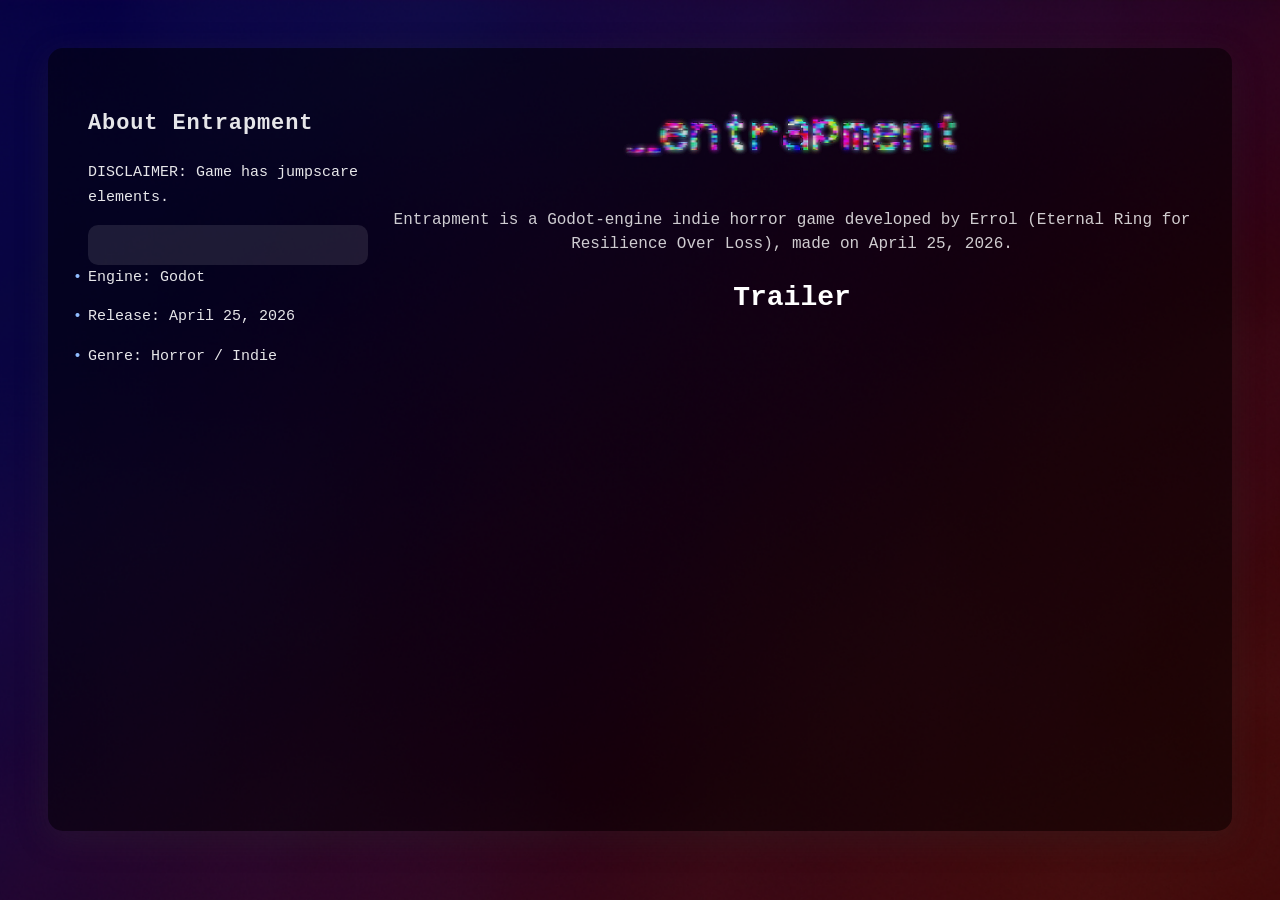
==== index.html @ 2b3b22fa "Rename test.html to index.html" ====
<!DOCTYPE html>
<html lang="en-US">
<head>
  <meta charset="UTF-8">
  <title>Entrapment</title>
  <link rel="icon" type="image/png" href="images/favicon.png">
  <style>
    .watermark-png {
      position: fixed;
      top: 0;
      left: 0;
      right: 0;
      bottom: 0;
      width: 100vw;
      height: 100vh;
      object-fit: cover;
      z-index: -1;
      pointer-events: none;
      opacity: 1;
    }
    body {
      font-family: sans-serif;
      padding: 40px;
      line-height: 1.6;
      background: transparent;
    }
    .center-frame {
      display: grid;
      grid-template-columns: 280px minmax(0, 1fr);
      gap: 24px;
      max-width: 1200px;
      margin: 0 auto 40px;
      align-items: start;
      background: rgba(0, 0, 0, 0.5);
      border-radius: 15px;
      padding: 40px;
      text-align: center;
      z-index: 10;
      box-shadow: 0 8px 32px rgba(46, 46, 46, 0.3);
    }
    .left-panel {
      background: transparent;
      border-radius: 0;
      padding: 0;
      color: rgba(255, 255, 255, 0.9);
      box-shadow: none;
      text-align: left;
    }
    .left-panel h2 {
      margin-top: 22;
      font-family: 'Courier New', monospace;
      font-size: 22px;
      letter-spacing: 0.04em;
    }
    .left-panel p,
    .left-panel li {
      font-family: 'Courier New', monospace;
      font-size: 15px;
      line-height: 1.7;
      margin: 0 0 14px 0;
    }
    .left-panel ul {
      list-style: none;
      padding: 0;
      margin: 0;
    }
    .left-panel li::before {
      content: '•';
      color: #8fbcff;
      display: inline-block;
      width: 1em;
      margin-left: -1em;
    }
    .center-frame::-webkit-scrollbar {
      width: 0;
      height: 0;
      display: none;
    }
    .center-frame .logo {
      width: 500px;
      height: 100px;
      margin: 0 auto 20px;
      background-size: contain;
      background-repeat: no-repeat;
      background-position: center;
      border-radius: 10px;
      display: flex;
      align-items: center;
      justify-content: center;
      font-size: 14px;
      color: rgba(255, 255, 255, 0.6);
    }
    .center-frame .title {
      color: white;
      font-family: 'Courier New', monospace;
      font-size: 28px;
      font-weight: bold;
      margin: 0 0 15px 0;
    }
    .center-frame .description {
      color: rgba(255, 255, 255, 0.8);
      font-family: 'Courier New', monospace;
      font-size: 16px;
      line-height: 1.5;
      margin-bottom: 20px;
    }
    .center-frame .video-container {
      position: relative;
      width: 100%;
      padding-bottom: 56.25%;
      height: 0;
      overflow: hidden;
      margin-top: 20px;
    }
    .center-frame .video-container iframe {
      position: absolute;
      top: 0;
      left: 0;
      width: 100%;
      height: 100%;
      border-radius: 10px;
    }
    #developers {
      display: flex;
      flex-direction: column;
      align-items: center;
      gap: 10px;
      padding: 20px;
      background: rgba(255, 255, 255, 0.1);
      border-radius: 10px;
      max-height: 150px;
      overflow-y: auto;
      width: 100%;
      box-sizing: border-box;
    }
    #developers-title {
      width: 100%;
      text-align: center;
      color: rgba(255, 255, 255, 0.85);
      font-family: 'Courier New', monospace;
      font-size: 14px;
      margin-bottom: 10px;
    }
    #developer-avatars {
      display: flex;
      flex-wrap: wrap;
      justify-content: center;
      gap: 8px;
      width: 100%;
    }
    .developer-avatar {
      width: 52px;
      height: 52px;
      border-radius: 50%;
      object-fit: cover;
      cursor: pointer;
      border: 2px solid rgba(255, 255, 255, 0.18);
      transition: transform 0.2s ease, border-color 0.2s ease;
    }
    .developer-avatar:hover {
      transform: scale(1.08);
      border-color: rgba(255, 255, 255, 0.9);
    }
    #developers::-webkit-scrollbar {
      width: 8px;
    }
    #developers::-webkit-scrollbar-thumb {
      background: rgba(255, 255, 255, 0.15);
      border-radius: 4px;
    }
  </style>
</head>
<body>
  <script src="load.js"></script>
  <script>
    LoadDevs('errol-nation'); // #Disclaimer this is our group's Github organization, if you rename the group please remember to change this or else it will break.
  </script>
  <img src="images\bg.png" class="watermark-png" alt="Watermark">
  <div class="center-frame">
    <aside class="left-panel">
      <h2>About Entrapment</h2>
      <p>DISCLAIMER: Game has jumpscare elements.</p>
      <ul>
        <div id="developers"></div>
        <li>Engine: Godot</li>
        <li>Release: April 25, 2026</li>
        <li>Genre: Horror / Indie</li>
      </ul>
    </aside>
    <div class="main-content">
      <div class="logo" style="background-image: url('images/ic.png');"></div>
      <p class="description">Entrapment is a Godot-engine indie horror game developed by Errol (Eternal Ring for Resilience Over Loss), made on April 25, 2026.</p>
      <h1 class="title">Trailer</h1>
      <div class="video-container">
        <iframe src="https://www.youtube.com/embed/p1dZS8idrPg" frameborder="0" allow="accelerometer; autoplay; clipboard-write; encrypted-media; gyroscope; picture-in-picture" allowfullscreen></iframe>
      </div>
    </div>
  </div>
</body>
</html>
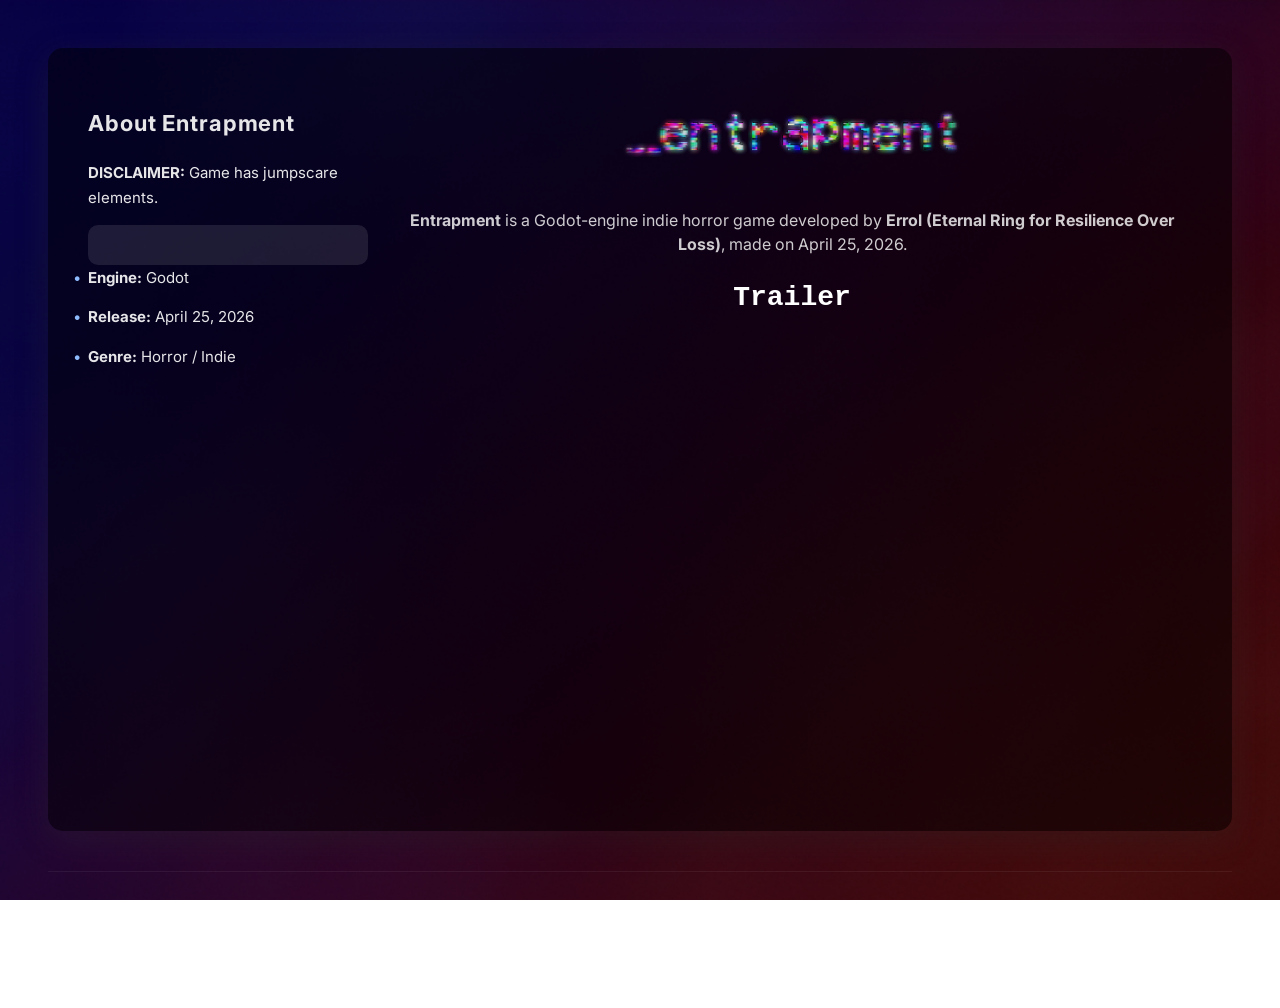
==== commit c17858ea: "small revamp" ====
--- a/index.html
+++ b/index.html
@@ -2,172 +2,20 @@
 <html lang="en-US">
 <head>
   <meta charset="UTF-8">
-  <title>Entrapment</title>
+  <title>Entrapment | ERROL</title>
+  <link rel="stylesheet" href="style.css">
+  <link href='https://fonts.googleapis.com/css?family=Inter' rel='stylesheet'>
   <link rel="icon" type="image/png" href="images/favicon.png">
+
+  <!-- meta tags -->
+  <meta name="title" content="Entrapment | ERROL" />
+  <meta name="description" content="Entrapment is a Godot-engine indie horror game developed by Errol (Eternal Ring for Resilience Over Loss), made on April 25, 2026." />
+
+  <!-- discord embed -->
+  <meta name="theme-color" content="#111d5e" />
+
   <style>
-    .watermark-png {
-      position: fixed;
-      top: 0;
-      left: 0;
-      right: 0;
-      bottom: 0;
-      width: 100vw;
-      height: 100vh;
-      object-fit: cover;
-      z-index: -1;
-      pointer-events: none;
-      opacity: 1;
-    }
-    body {
-      font-family: sans-serif;
-      padding: 40px;
-      line-height: 1.6;
-      background: transparent;
-    }
-    .center-frame {
-      display: grid;
-      grid-template-columns: 280px minmax(0, 1fr);
-      gap: 24px;
-      max-width: 1200px;
-      margin: 0 auto 40px;
-      align-items: start;
-      background: rgba(0, 0, 0, 0.5);
-      border-radius: 15px;
-      padding: 40px;
-      text-align: center;
-      z-index: 10;
-      box-shadow: 0 8px 32px rgba(46, 46, 46, 0.3);
-    }
-    .left-panel {
-      background: transparent;
-      border-radius: 0;
-      padding: 0;
-      color: rgba(255, 255, 255, 0.9);
-      box-shadow: none;
-      text-align: left;
-    }
-    .left-panel h2 {
-      margin-top: 22;
-      font-family: 'Courier New', monospace;
-      font-size: 22px;
-      letter-spacing: 0.04em;
-    }
-    .left-panel p,
-    .left-panel li {
-      font-family: 'Courier New', monospace;
-      font-size: 15px;
-      line-height: 1.7;
-      margin: 0 0 14px 0;
-    }
-    .left-panel ul {
-      list-style: none;
-      padding: 0;
-      margin: 0;
-    }
-    .left-panel li::before {
-      content: '•';
-      color: #8fbcff;
-      display: inline-block;
-      width: 1em;
-      margin-left: -1em;
-    }
-    .center-frame::-webkit-scrollbar {
-      width: 0;
-      height: 0;
-      display: none;
-    }
-    .center-frame .logo {
-      width: 500px;
-      height: 100px;
-      margin: 0 auto 20px;
-      background-size: contain;
-      background-repeat: no-repeat;
-      background-position: center;
-      border-radius: 10px;
-      display: flex;
-      align-items: center;
-      justify-content: center;
-      font-size: 14px;
-      color: rgba(255, 255, 255, 0.6);
-    }
-    .center-frame .title {
-      color: white;
-      font-family: 'Courier New', monospace;
-      font-size: 28px;
-      font-weight: bold;
-      margin: 0 0 15px 0;
-    }
-    .center-frame .description {
-      color: rgba(255, 255, 255, 0.8);
-      font-family: 'Courier New', monospace;
-      font-size: 16px;
-      line-height: 1.5;
-      margin-bottom: 20px;
-    }
-    .center-frame .video-container {
-      position: relative;
-      width: 100%;
-      padding-bottom: 56.25%;
-      height: 0;
-      overflow: hidden;
-      margin-top: 20px;
-    }
-    .center-frame .video-container iframe {
-      position: absolute;
-      top: 0;
-      left: 0;
-      width: 100%;
-      height: 100%;
-      border-radius: 10px;
-    }
-    #developers {
-      display: flex;
-      flex-direction: column;
-      align-items: center;
-      gap: 10px;
-      padding: 20px;
-      background: rgba(255, 255, 255, 0.1);
-      border-radius: 10px;
-      max-height: 150px;
-      overflow-y: auto;
-      width: 100%;
-      box-sizing: border-box;
-    }
-    #developers-title {
-      width: 100%;
-      text-align: center;
-      color: rgba(255, 255, 255, 0.85);
-      font-family: 'Courier New', monospace;
-      font-size: 14px;
-      margin-bottom: 10px;
-    }
-    #developer-avatars {
-      display: flex;
-      flex-wrap: wrap;
-      justify-content: center;
-      gap: 8px;
-      width: 100%;
-    }
-    .developer-avatar {
-      width: 52px;
-      height: 52px;
-      border-radius: 50%;
-      object-fit: cover;
-      cursor: pointer;
-      border: 2px solid rgba(255, 255, 255, 0.18);
-      transition: transform 0.2s ease, border-color 0.2s ease;
-    }
-    .developer-avatar:hover {
-      transform: scale(1.08);
-      border-color: rgba(255, 255, 255, 0.9);
-    }
-    #developers::-webkit-scrollbar {
-      width: 8px;
-    }
-    #developers::-webkit-scrollbar-thumb {
-      background: rgba(255, 255, 255, 0.15);
-      border-radius: 4px;
-    }
+    
   </style>
 </head>
 <body>
@@ -179,22 +27,27 @@
   <div class="center-frame">
     <aside class="left-panel">
       <h2>About Entrapment</h2>
-      <p>DISCLAIMER: Game has jumpscare elements.</p>
+      <p><b>DISCLAIMER:</b> Game has jumpscare elements.</p>
       <ul>
         <div id="developers"></div>
-        <li>Engine: Godot</li>
-        <li>Release: April 25, 2026</li>
-        <li>Genre: Horror / Indie</li>
+        <li><b>Engine:</b> Godot</li>
+        <li><b>Release:</b> April 25, 2026</li>
+        <li><b>Genre:</b> Horror / Indie</li>
       </ul>
     </aside>
     <div class="main-content">
       <div class="logo" style="background-image: url('images/ic.png');"></div>
-      <p class="description">Entrapment is a Godot-engine indie horror game developed by Errol (Eternal Ring for Resilience Over Loss), made on April 25, 2026.</p>
+      <p class="description"><b>Entrapment</b> is a Godot-engine indie horror game developed by <b>Errol (Eternal Ring for Resilience Over Loss)</b>, made on April 25, 2026.</p>
       <h1 class="title">Trailer</h1>
       <div class="video-container">
         <iframe src="https://www.youtube.com/embed/p1dZS8idrPg" frameborder="0" allow="accelerometer; autoplay; clipboard-write; encrypted-media; gyroscope; picture-in-picture" allowfullscreen></iframe>
       </div>
     </div>
   </div>
+
+  <footer>
+    <span class="footer-copy">_entrapment</span>
+    <span class="footer-copy2">&copy; 2026 Errol (Eternal Ring for Resilience Over Loss)</span>
+  </footer>
 </body>
 </html>
--- a/style.css
+++ b/style.css
@@ -0,0 +1,184 @@
+.watermark-png {
+      position: fixed;
+      top: 0;
+      left: 0;
+      right: 0;
+      bottom: 0;
+      width: 100vw;
+      height: 100vh;
+      object-fit: cover;
+      z-index: -1;
+      pointer-events: none;
+      opacity: 1;
+    }
+body {
+    font-family: sans-serif;
+    padding: 40px;
+    line-height: 1.6;
+    background: transparent;
+}
+.center-frame {
+    display: grid;
+    grid-template-columns: 280px minmax(0, 1fr);
+    gap: 24px;
+    max-width: 1200px;
+    margin: 0 auto 40px;
+    align-items: start;
+    background: rgba(0, 0, 0, 0.5);
+    border-radius: 15px;
+    padding: 40px;
+    text-align: center;
+    z-index: 10;
+    box-shadow: 0 8px 32px rgba(46, 46, 46, 0.3);
+}
+.left-panel {
+    background: transparent;
+    border-radius: 0;
+    padding: 0;
+    color: rgba(255, 255, 255, 0.9);
+    box-shadow: none;
+    text-align: left;
+}
+.left-panel h2 {
+    margin-top: 22;
+    font-family: Inter;
+    font-size: 22px;
+    letter-spacing: 0.04em;
+}
+.left-panel p,
+.left-panel li {
+    font-family: Inter;
+    font-size: 15px;
+    line-height: 1.7;
+    margin: 0 0 14px 0;
+}
+.left-panel ul {
+    list-style: none;
+    padding: 0;
+    margin: 0;
+}
+.left-panel li::before {
+    content: '•';
+    color: #8fbcff;
+    display: inline-block;
+    width: 1em;
+    margin-left: -1em;
+}
+.center-frame::-webkit-scrollbar {
+    width: 0;
+    height: 0;
+    display: none;
+}
+.center-frame .logo {
+    width: 500px;
+    height: 100px;
+    margin: 0 auto 20px;
+    background-size: contain;
+    background-repeat: no-repeat;
+    background-position: center;
+    border-radius: 10px;
+    display: flex;
+    align-items: center;
+    justify-content: center;
+    font-size: 14px;
+    color: rgba(255, 255, 255, 0.6);
+}
+.center-frame .title {
+    color: white;
+    font-family: 'Courier New', monospace;
+    font-size: 28px;
+    font-weight: bold;
+    margin: 0 0 15px 0;
+}
+.center-frame .description {
+    color: rgba(255, 255, 255, 0.8);
+    font-family: Inter;
+    font-size: 16px;
+    line-height: 1.5;
+    margin-bottom: 20px;
+}
+.center-frame .video-container {
+    position: relative;
+    width: 100%;
+    padding-bottom: 56.25%;
+    height: 0;
+    overflow: hidden;
+    margin-top: 20px;
+}
+.center-frame .video-container iframe {
+    position: absolute;
+    top: 0;
+    left: 0;
+    width: 100%;
+    height: 100%;
+    border-radius: 10px;
+}
+#developers {
+    display: flex;
+    flex-direction: column;
+    align-items: center;
+    gap: 10px;
+    padding: 20px;
+    background: rgba(255, 255, 255, 0.1);
+    border-radius: 10px;
+    max-height: 150px;
+    overflow-y: auto;
+    width: 100%;
+    box-sizing: border-box;
+}
+#developers-title {
+    width: 100%;
+    text-align: center;
+    color: rgba(255, 255, 255, 0.85);
+    font-family: Inter;
+    font-size: 14px;
+    margin-bottom: 10px;
+}
+#developer-avatars {
+    display: flex;
+    flex-wrap: wrap;
+    justify-content: center;
+    gap: 8px;
+    width: 100%;
+}
+.developer-avatar {
+    width: 52px;
+    height: 52px;
+    border-radius: 50%;
+    object-fit: cover;
+    cursor: pointer;
+    border: 2px solid rgba(255, 255, 255, 0.18);
+    transition: transform 0.2s ease, border-color 0.2s ease;
+}
+.developer-avatar:hover {
+    transform: scale(1.08);
+    border-color: rgba(255, 255, 255, 0.9);
+}
+#developers::-webkit-scrollbar {
+    width: 8px;
+}
+#developers::-webkit-scrollbar-thumb {
+    background: rgba(255, 255, 255, 0.15);
+    border-radius: 4px;
+}
+footer {
+    border-top: 1px solid rgba(255,255,255,0.06);
+    padding: 32px 80px;
+    display: flex;
+    align-items: center;
+    justify-content: space-between;
+}
+.footer-copy {
+    font-family: 'Courier New', monospace;
+    font-size: 15px;
+    letter-spacing: 0.04em;
+    margin-right: auto;
+    color: rgba(255,255,255,0.18);
+}
+.footer-copy2 {
+    font-family: Inter;
+    font-size: 15px;
+    letter-spacing: 0.04em;
+    margin-left: auto;
+    color: rgba(255,255,255,0.18);
+}
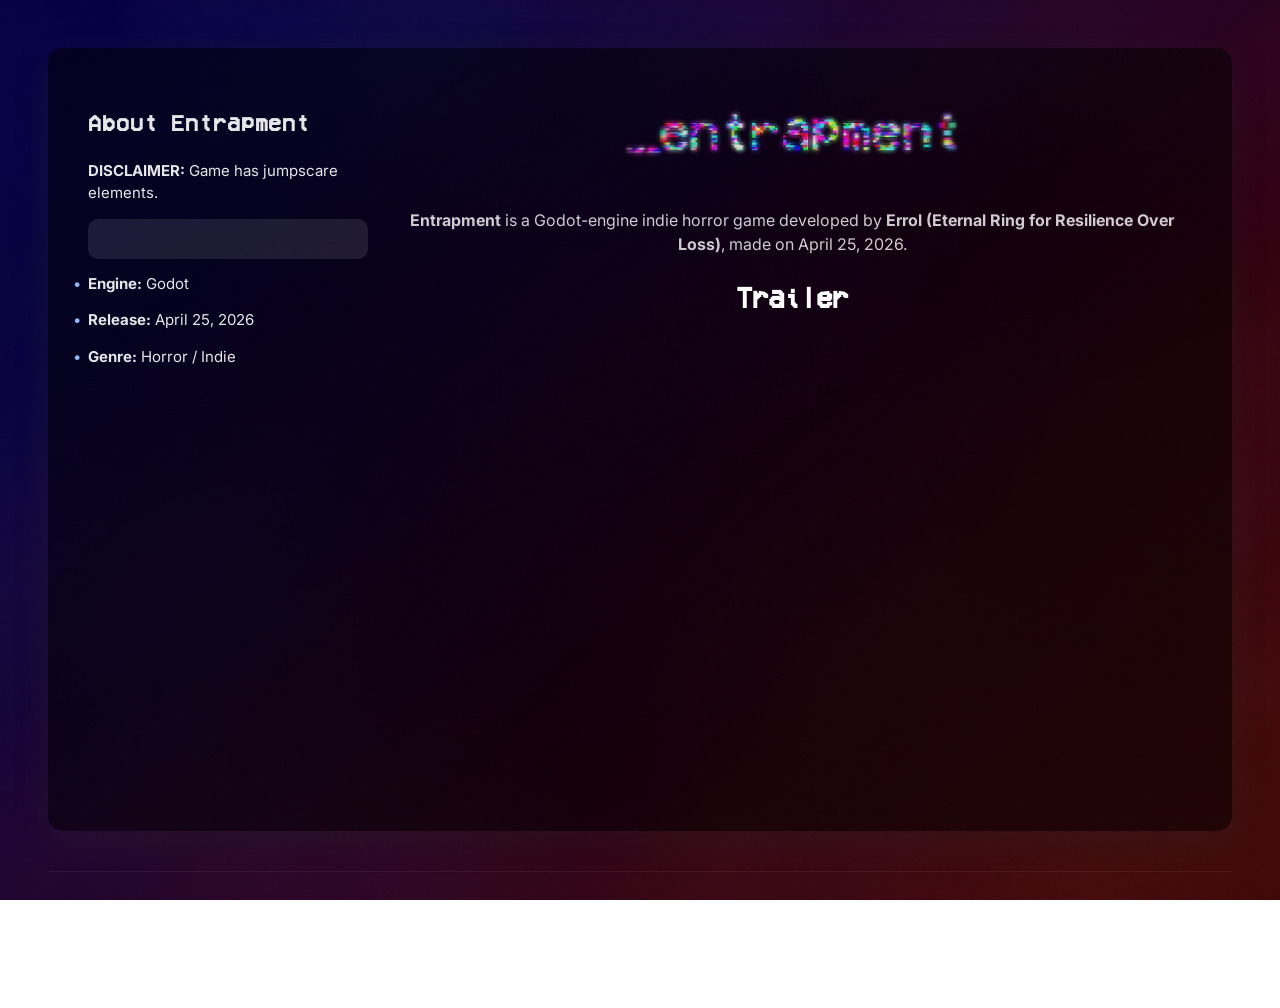
==== commit e4bdfc6c: "font or sum like that" ====
--- a/index.html
+++ b/index.html
@@ -30,6 +30,7 @@
       <p><b>DISCLAIMER:</b> Game has jumpscare elements.</p>
       <ul>
         <div id="developers"></div>
+        <p></p>
         <li><b>Engine:</b> Godot</li>
         <li><b>Release:</b> April 25, 2026</li>
         <li><b>Genre:</b> Horror / Indie</li>
--- a/style.css
+++ b/style.css
@@ -1,3 +1,10 @@
+@font-face {
+    font-family: 'VCR OSD Mono';
+    src: url('fonts/VCR_OSD_MONO.ttf') format('truetype');
+    font-weight: normal;
+    font-style: normal;
+}
+
 .watermark-png {
       position: fixed;
       top: 0;
@@ -41,7 +48,7 @@
 }
 .left-panel h2 {
     margin-top: 22;
-    font-family: Inter;
+    font-family: 'VCR OSD Mono', monospace;
     font-size: 22px;
     letter-spacing: 0.04em;
 }
@@ -49,7 +56,7 @@
 .left-panel li {
     font-family: Inter;
     font-size: 15px;
-    line-height: 1.7;
+    line-height: 1.5;
     margin: 0 0 14px 0;
 }
 .left-panel ul {
@@ -85,7 +92,7 @@
 }
 .center-frame .title {
     color: white;
-    font-family: 'Courier New', monospace;
+    font-family: 'VCR OSD Mono', monospace;
     font-size: 28px;
     font-weight: bold;
     margin: 0 0 15px 0;
@@ -130,7 +137,7 @@
     width: 100%;
     text-align: center;
     color: rgba(255, 255, 255, 0.85);
-    font-family: Inter;
+    font-family: 'VCR OSD Mono', monospace;
     font-size: 14px;
     margin-bottom: 10px;
 }
@@ -169,7 +176,7 @@
     justify-content: space-between;
 }
 .footer-copy {
-    font-family: 'Courier New', monospace;
+    font-family: 'VCR OSD Mono', monospace;
     font-size: 15px;
     letter-spacing: 0.04em;
     margin-right: auto;
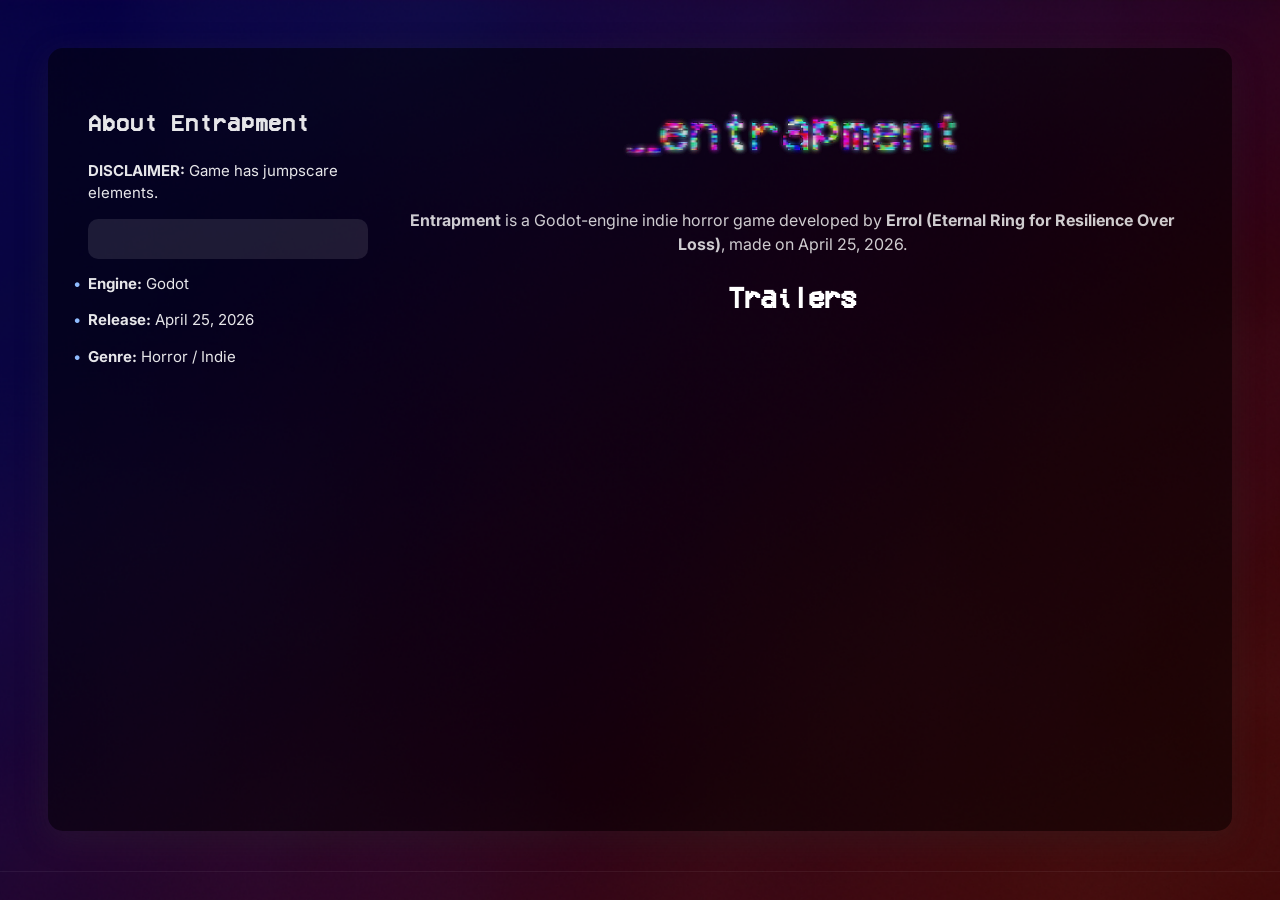
==== commit 7d4a65f4: "Added a playlist for trailers" ====
--- a/index.html
+++ b/index.html
@@ -39,9 +39,9 @@
     <div class="main-content">
       <div class="logo" style="background-image: url('images/ic.png');"></div>
       <p class="description"><b>Entrapment</b> is a Godot-engine indie horror game developed by <b>Errol (Eternal Ring for Resilience Over Loss)</b>, made on April 25, 2026.</p>
-      <h1 class="title">Trailer</h1>
+      <h1 class="title">Trailers</h1>
       <div class="video-container">
-        <iframe src="https://www.youtube.com/embed/p1dZS8idrPg" frameborder="0" allow="accelerometer; autoplay; clipboard-write; encrypted-media; gyroscope; picture-in-picture" allowfullscreen></iframe>
+        <iframe src="https://www.youtube.com/embed/PLS8OTAgldcGI" frameborder="0" allow="accelerometer; autoplay; clipboard-write; encrypted-media; gyroscope; picture-in-picture" allowfullscreen></iframe>
       </div>
     </div>
   </div>
--- a/style.css
+++ b/style.css
@@ -174,6 +174,10 @@
     display: flex;
     align-items: center;
     justify-content: space-between;
+    left: 0;
+    right: 0;
+    width: 100%;
+    position: fixed;
 }
 .footer-copy {
     font-family: 'VCR OSD Mono', monospace;
@@ -186,6 +190,6 @@
     font-family: Inter;
     font-size: 15px;
     letter-spacing: 0.04em;
-    margin-left: auto;
+    margin-right: auto;
     color: rgba(255,255,255,0.18);
 }
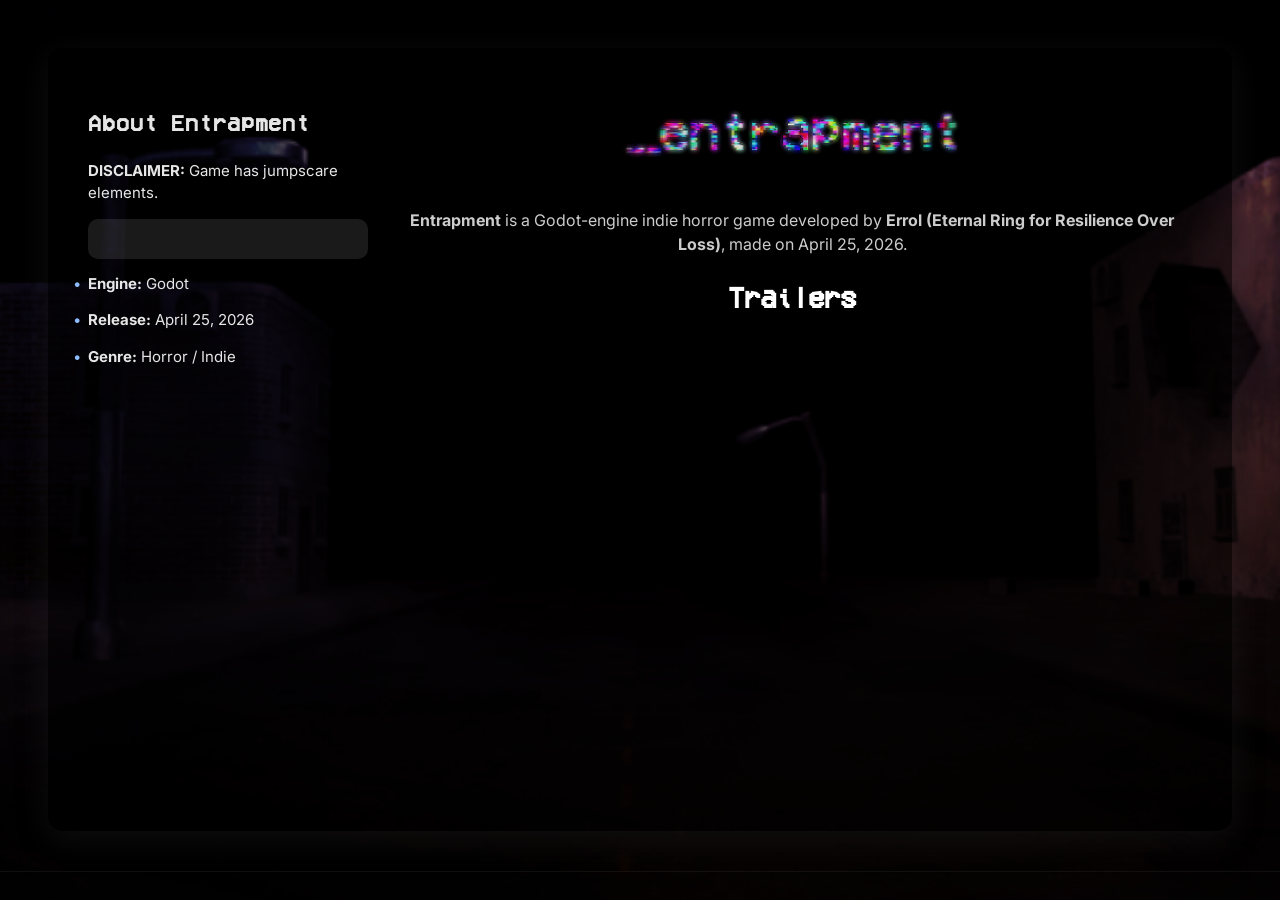
==== commit 8c953e9e: "New image for background (testing purposes)" ====
--- a/index.html
+++ b/index.html
@@ -23,7 +23,7 @@
   <script>
     LoadDevs('errol-nation'); // #Disclaimer this is our group's Github organization, if you rename the group please remember to change this or else it will break.
   </script>
-  <img src="images\bg.png" class="watermark-png" alt="Watermark">
+  <img src="images\newbg.png" class="watermark-png" alt="Watermark">
   <div class="center-frame">
     <aside class="left-panel">
       <h2>About Entrapment</h2>
@@ -41,7 +41,7 @@
       <p class="description"><b>Entrapment</b> is a Godot-engine indie horror game developed by <b>Errol (Eternal Ring for Resilience Over Loss)</b>, made on April 25, 2026.</p>
       <h1 class="title">Trailers</h1>
       <div class="video-container">
-        <iframe src="https://www.youtube.com/embed/PLS8OTAgldcGI" frameborder="0" allow="accelerometer; autoplay; clipboard-write; encrypted-media; gyroscope; picture-in-picture" allowfullscreen></iframe>
+        <iframe src="https://www.youtube.com/embed/?listType=playlist&list=PLS8OTAgldcGI&loop=1" frameborder="0" allow="accelerometer; autoplay; clipboard-write; encrypted-media; gyroscope; picture-in-picture" allowfullscreen></iframe>
       </div>
     </div>
   </div>
--- a/style.css
+++ b/style.css
@@ -174,22 +174,15 @@
     display: flex;
     align-items: center;
     justify-content: space-between;
+    position: fixed;
     left: 0;
     right: 0;
     width: 100%;
-    position: fixed;
 }
-.footer-copy {
+.footer-copy, .footer-copy2 {
     font-family: 'VCR OSD Mono', monospace;
     font-size: 15px;
     letter-spacing: 0.04em;
     margin-right: auto;
     color: rgba(255,255,255,0.18);
-}
-.footer-copy2 {
-    font-family: Inter;
-    font-size: 15px;
-    letter-spacing: 0.04em;
-    margin-right: auto;
-    color: rgba(255,255,255,0.18);
 }
